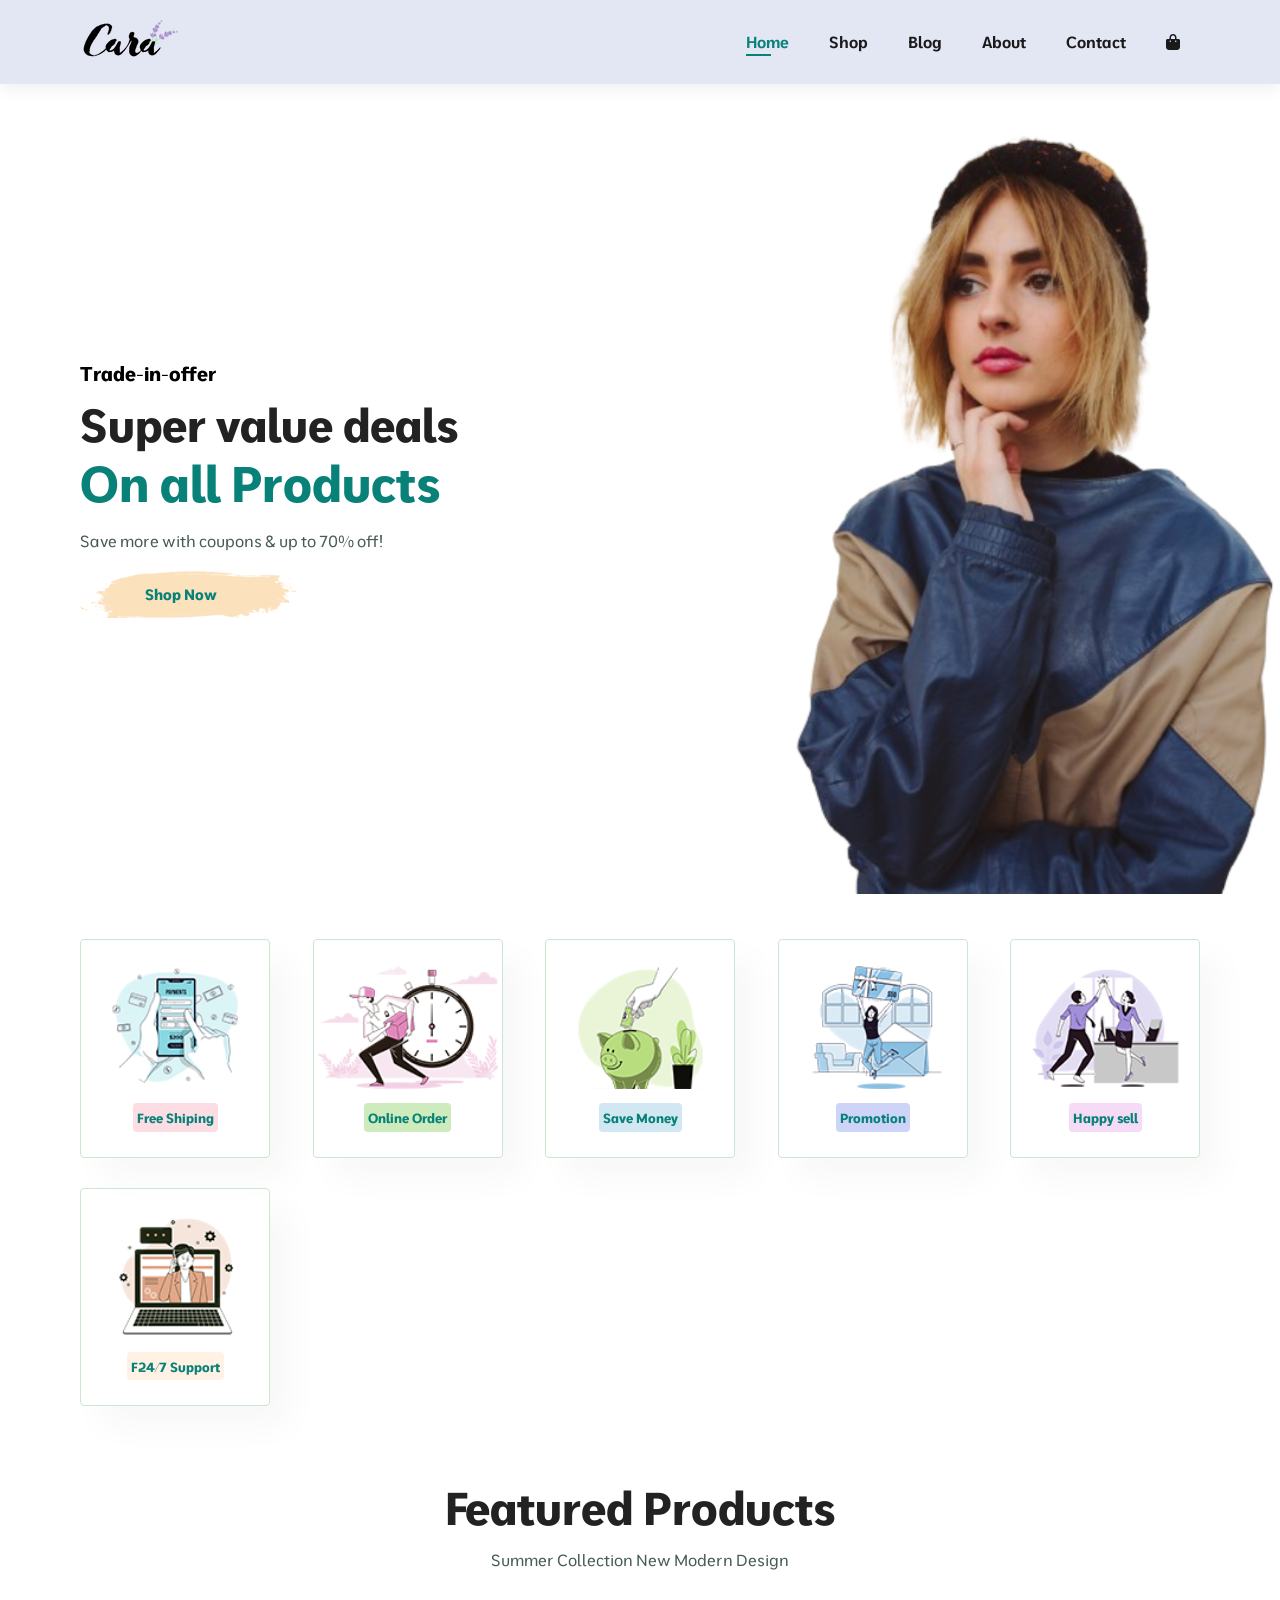
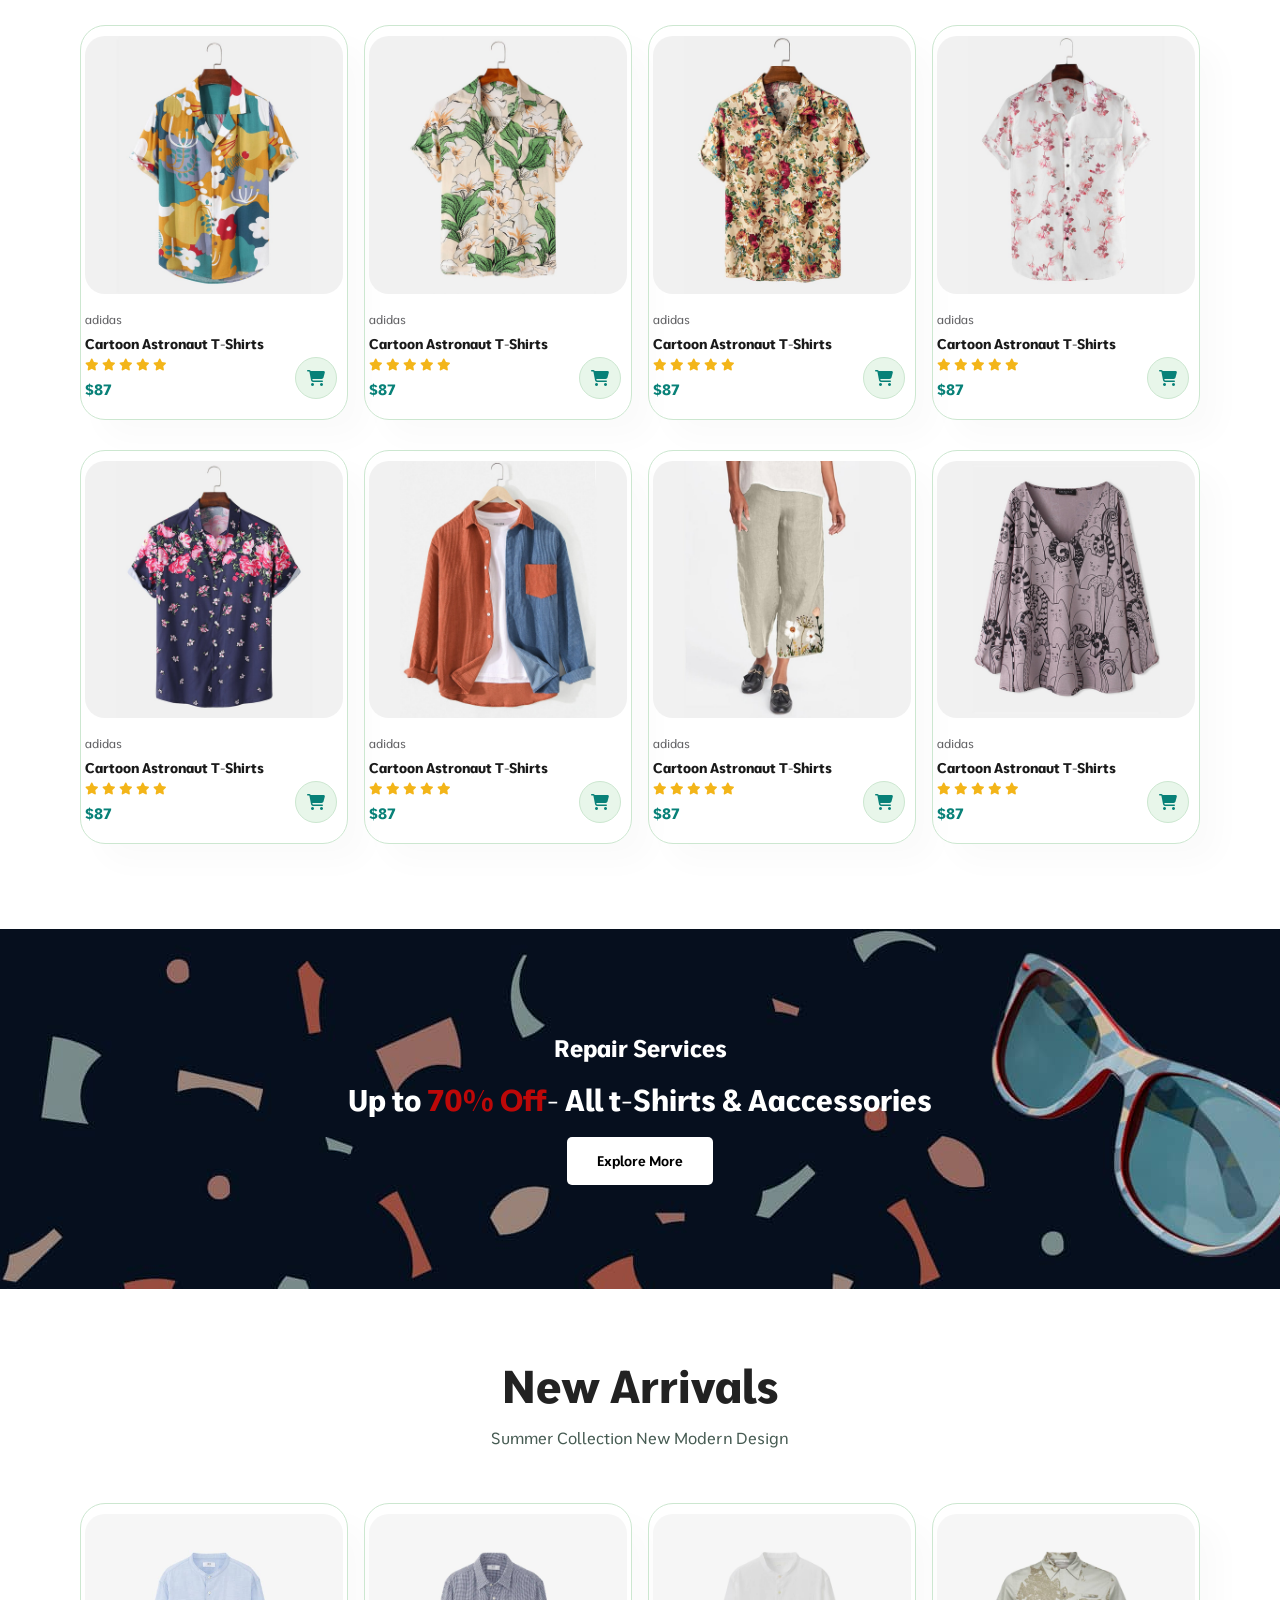
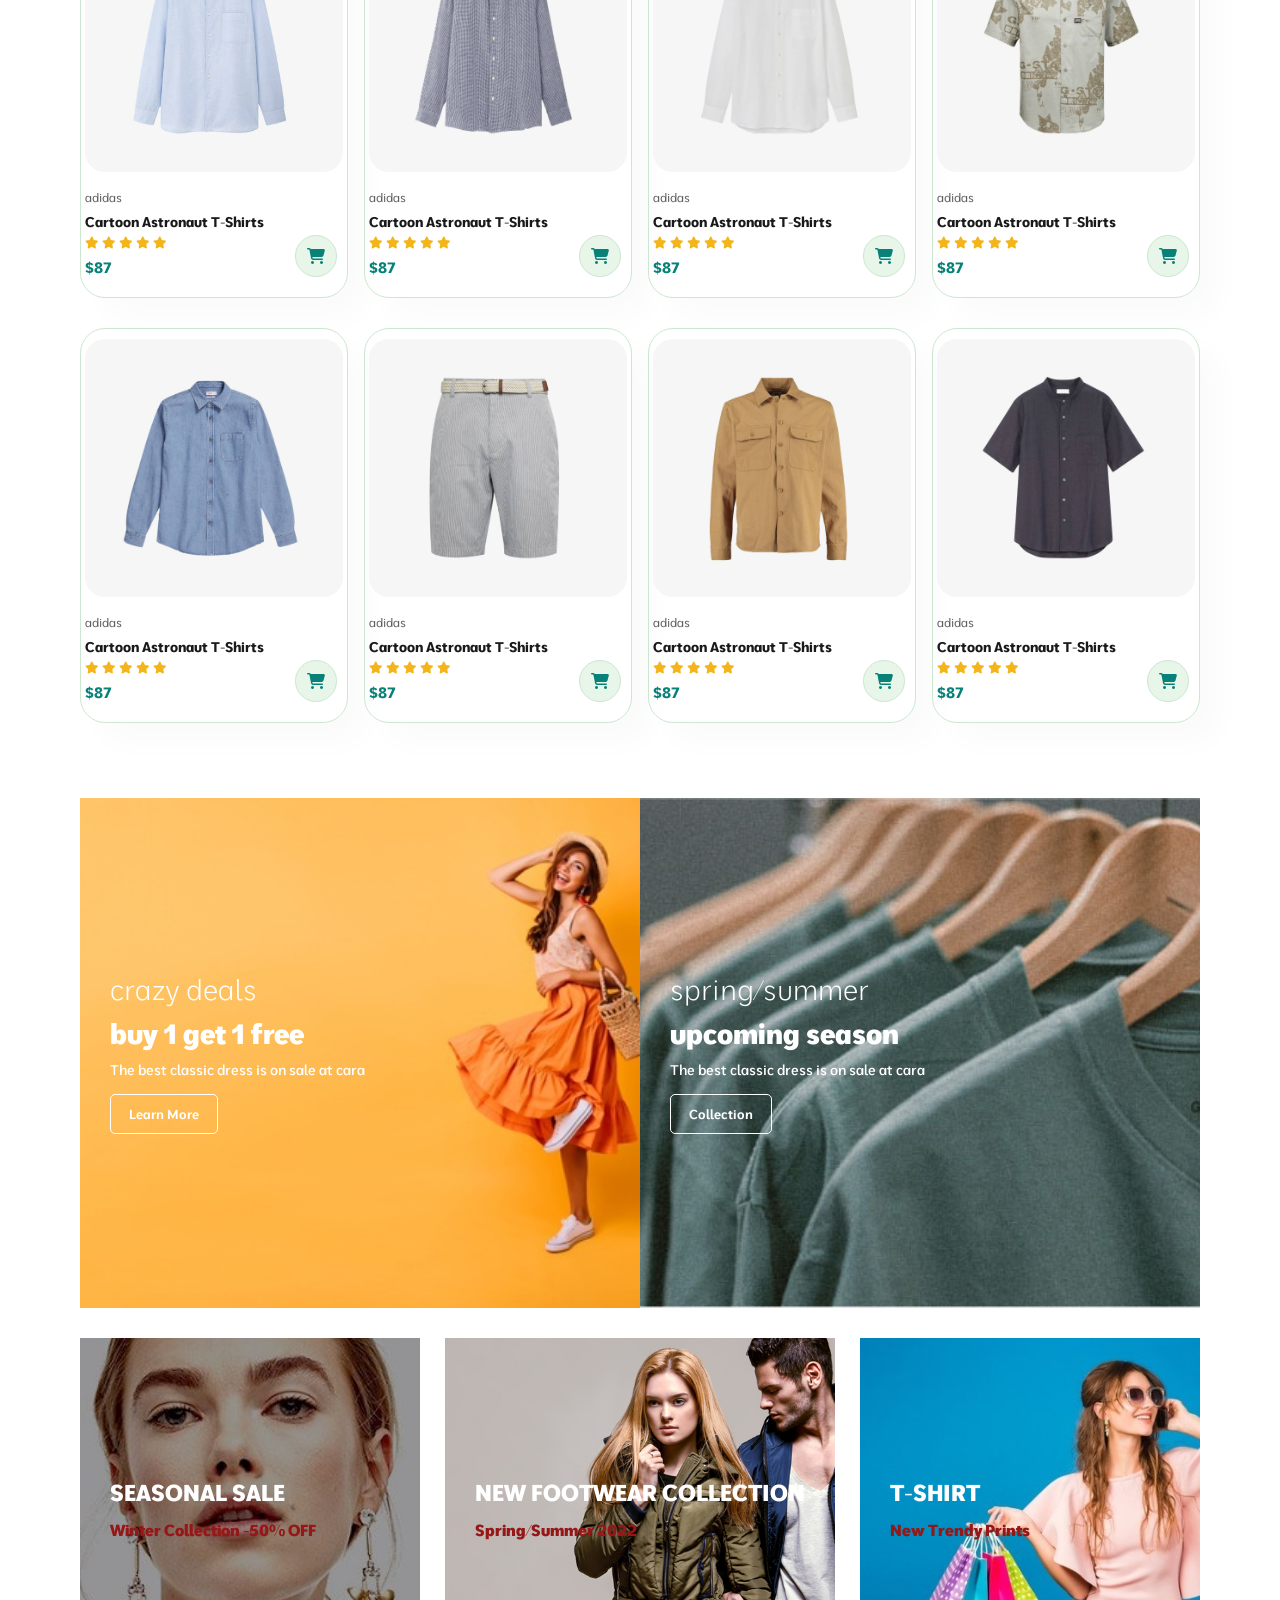
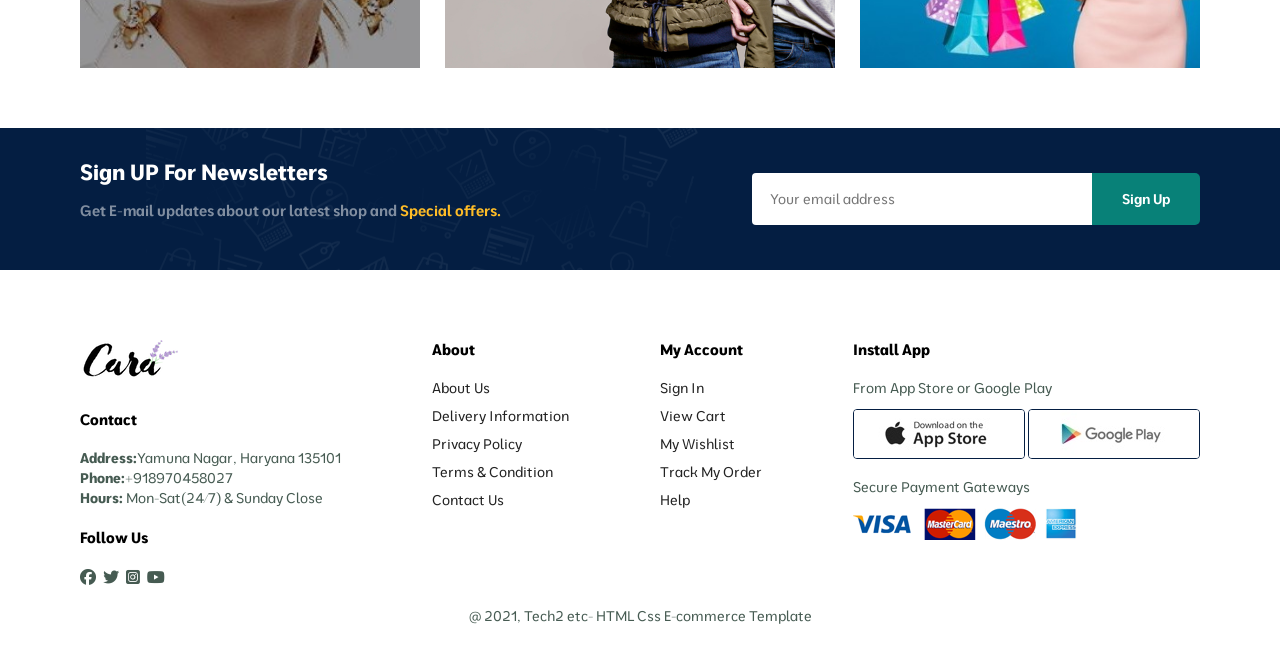
==== index.html @ bf9c7458 "E-commerce" ====
<!DOCTYPE html>
<html lang="en">
<head>
    <meta charset="UTF-8">
    <meta name="viewport" content="width=device-width, initial-scale=1.0">
    <title>E-commerce</title>

    <link rel="stylesheet" href="https://cdnjs.cloudflare.com/ajax/libs/font-awesome/6.6.0/css/all.min.css" integrity="sha512-Kc323vGBEqzTmouAECnVceyQqyqdsSiqLQISBL29aUW4U/M7pSPA/gEUZQqv1cwx4OnYxTxve5UMg5GT6L4JJg==" crossorigin="anonymous" referrerpolicy="no-referrer" />

    <link rel="stylesheet" href="style.css">  
    <link rel="icon" href="img/blog/b4.jpg" sizes="16x16" type="image/x-icon">
    <link rel="apple-touch-icon" href="img/blog/b4.jpg">  
 
</head>
<body>
    <!-------Header Section----->
    <section  id="header">
     <a href="#"><img src="./img/logo.png" class="logo" alt="my logo img"></a>

     <div >
     <ul type="none" id="navbar">
        <li><a class="active" href="index.html">Home</a></li>
        <li><a href="shop.html">Shop</a></li>
        <li><a href="blog.html">Blog</a></li>
        <li><a href="about.html">About</a></li>
        <li><a href="contact.html">Contact</a></li>
        <li><a id="bag" href="card.html"><i class="fa-solid fa-bag-shopping"></a></i></li>
        <a href="#" id="close"><i class="fa-solid fa-xmark"></i></a>
     </ul>  
     </div>
     <div id="mobile">
      <i id="bar" class="fa-solid fa-bars"></i>
        <i class="fa-solid fa-bag-shopping"></i>
     </div>
    </section>
 <!------Close header section---------->

 <!------Hero section   ------->
 <section id="hero">
    <h4>Trade-in-offer</h4>
    <h2>Super value deals</h2>
    <h1>On all Products</h1>
    <p>Save more with coupons & up to  70% off!</p>
    <button>Shop Now</button>
 </section>


 <!------------features-------->
 <section id="feature" class="section-p1">
 <div class="fe-box">
    <img src="img/features/f1.png">
    <h5>Free Shiping
 </div>
 <div class="fe-box">
    <img src="img/features/f2.png">
    <h5>Online Order</h5>
 </div>
 <div class="fe-box">
    <img src="img/features/f3.png">
    <h5>Save Money</h5>
 </div>
 <div class="fe-box">
    <img src="img/features/f4.png">
    <h5>Promotion</h5>
 </div>
 <div class="fe-box">
    <img src="img/features/f5.png">
    <h5>Happy sell</h5>
 </div>
 <div class="fe-box">
    <img src="img/features/f6.png">
    <h5>F24/7 Support</h5>
 </div>
</section>
<!-----Feature close------------->


<!------Products ------------------>
<section id="product1" class="section-p1">
   <h2>Featured Products</h2>
   <p>Summer Collection New Modern Design</p>
   <div class="pro-container">
      <div class="pro">
         <img src="img/products/f1.jpg" alt="">
         <div class="des">
            <span>adidas</span>
            <h5>Cartoon Astronaut T-Shirts</h5>
            <div class="star">
               <i class="fas fa-star"></i>
               <i class="fas fa-star"></i>
               <i class="fas fa-star"></i>
               <i class="fas fa-star"></i>
               <i class="fas fa-star"></i>
            </div>
            <h4>$87</h4>
         </div>
         <a href="#" class="cart"><i class="fa-solid fa-cart-shopping "></i></a>
      </div>
      <div class="pro">
         <img src="img/products/f2.jpg" alt="">
         <div class="des">
            <span>adidas</span>
            <h5>Cartoon Astronaut T-Shirts</h5>
            <div class="star">
               <i class="fas fa-star"></i>
               <i class="fas fa-star"></i>
               <i class="fas fa-star"></i>
               <i class="fas fa-star"></i>
               <i class="fas fa-star"></i>
            </div>
            <h4>$87</h4>
         </div>
         <a href="#" class="cart"><i class="fa-solid fa-cart-shopping "></i></a>
      </div>
      <div class="pro">
         <img src="img/products/f3.jpg" alt="">
         <div class="des">
            <span>adidas</span>
            <h5>Cartoon Astronaut T-Shirts</h5>
            <div class="star">
               <i class="fas fa-star"></i>
               <i class="fas fa-star"></i>
               <i class="fas fa-star"></i>
               <i class="fas fa-star"></i>
               <i class="fas fa-star"></i>
            </div>
            <h4>$87</h4>
         </div>
         <a href="#" class="cart"><i class="fa-solid fa-cart-shopping "></i></a>
      </div>
      <div class="pro">
         <img src="img/products/f4.jpg" alt="">
         <div class="des">
            <span>adidas</span>
            <h5>Cartoon Astronaut T-Shirts</h5>
            <div class="star">
               <i class="fas fa-star"></i>
               <i class="fas fa-star"></i>
               <i class="fas fa-star"></i>
               <i class="fas fa-star"></i>
               <i class="fas fa-star"></i>
            </div>
            <h4>$87</h4>
         </div>
         <a href="#" class="cart"><i class="fa-solid fa-cart-shopping "></i></a>
      </div>
      <div class="pro">
         <img src="img/products/f5.jpg" alt="">
         <div class="des">
            <span>adidas</span>
            <h5>Cartoon Astronaut T-Shirts</h5>
            <div class="star">
               <i class="fas fa-star"></i>
               <i class="fas fa-star"></i>
               <i class="fas fa-star"></i>
               <i class="fas fa-star"></i>
               <i class="fas fa-star"></i>
            </div>
            <h4>$87</h4>
         </div>
         <a href="#" class="cart"><i class="fa-solid fa-cart-shopping "></i></a>
      </div>
      <div class="pro">
         <img src="img/products/f6.jpg" alt="">
         <div class="des">
            <span>adidas</span>
            <h5>Cartoon Astronaut T-Shirts</h5>
            <div class="star">
               <i class="fas fa-star"></i>
               <i class="fas fa-star"></i>
               <i class="fas fa-star"></i>
               <i class="fas fa-star"></i>
               <i class="fas fa-star"></i>
            </div>
            <h4>$87</h4>
         </div>
         <a href="#" class="cart"><i class="fa-solid fa-cart-shopping "></i></a>
      </div>
      <div class="pro">
         <img src="img/products/f7.jpg" alt="">
         <div class="des">
            <span>adidas</span>
            <h5>Cartoon Astronaut T-Shirts</h5>
            <div class="star">
               <i class="fas fa-star"></i>
               <i class="fas fa-star"></i>
               <i class="fas fa-star"></i>
               <i class="fas fa-star"></i>
               <i class="fas fa-star"></i>
            </div>
            <h4>$87</h4>
         </div>
         <a href="#" class="cart"><i class="fa-solid fa-cart-shopping "></i></a>
      </div>
      <div class="pro">
         <img src="img/products/f8.jpg" alt="">
         <div class="des">
            <span>adidas</span>
            <h5>Cartoon Astronaut T-Shirts</h5>
            <div class="star">
               <i class="fas fa-star"></i>
               <i class="fas fa-star"></i>
               <i class="fas fa-star"></i>
               <i class="fas fa-star"></i>
               <i class="fas fa-star"></i>
            </div>
            <h4>$87</h4>
         </div>
         <a href="#" class="cart"><i class="fa-solid fa-cart-shopping "></i></a>
      </div>
   </div>
</section>
<!--------------Close Poducts-------------->

<!-----------------------Banner---------------->

<section id="banner" class="section-m1">
   <div class="banner1">
      <h4>Repair Services</h3>
         <h2>Up to <span>70% Off</span>- All t-Shirts & Aaccessories</h2>
         <button class="normal">Explore More</button>
   </div>
</section>
<!--------Banner close------------>

<!--------Next products--------->
    <section id="product1" class="section-p1">
   <h2>New Arrivals</h2>
   <p>Summer Collection New Modern Design</p>
   <div class="pro-container">
      <div class="pro">
         <img src="img/products/n1.jpg" alt="">
         <div class="des">
            <span>adidas</span>
            <h5>Cartoon Astronaut T-Shirts</h5>
            <div class="star">
               <i class="fas fa-star"></i>
               <i class="fas fa-star"></i>
               <i class="fas fa-star"></i>
               <i class="fas fa-star"></i>
               <i class="fas fa-star"></i>
            </div>
            <h4>$87</h4>
         </div>
         <a href="#" class="cart"><i class="fa-solid fa-cart-shopping "></i></a>
      </div>
      <div class="pro">
         <img src="img/products/n2.jpg" alt="">
         <div class="des">
            <span>adidas</span>
            <h5>Cartoon Astronaut T-Shirts</h5>
            <div class="star">
               <i class="fas fa-star"></i>
               <i class="fas fa-star"></i>
               <i class="fas fa-star"></i>
               <i class="fas fa-star"></i>
               <i class="fas fa-star"></i>
            </div>
            <h4>$87</h4>
         </div>
         <a href="#" class="cart"><i class="fa-solid fa-cart-shopping "></i></a>
      </div>
      <div class="pro">
         <img src="img/products/n3.jpg" alt="">
         <div class="des">
            <span>adidas</span>
            <h5>Cartoon Astronaut T-Shirts</h5>
            <div class="star">
               <i class="fas fa-star"></i>
               <i class="fas fa-star"></i>
               <i class="fas fa-star"></i>
               <i class="fas fa-star"></i>
               <i class="fas fa-star"></i>
            </div>
            <h4>$87</h4>
         </div>
         <a href="#" class="cart"><i class="fa-solid fa-cart-shopping "></i></a>
      </div>
      <div class="pro">
         <img src="img/products/n4.jpg" alt="">
         <div class="des">
            <span>adidas</span>
            <h5>Cartoon Astronaut T-Shirts</h5>
            <div class="star">
               <i class="fas fa-star"></i>
               <i class="fas fa-star"></i>
               <i class="fas fa-star"></i>
               <i class="fas fa-star"></i>
               <i class="fas fa-star"></i>
            </div>
            <h4>$87</h4>
         </div>
         <a href="#" class="cart"><i class="fa-solid fa-cart-shopping "></i></a>
      </div>
      <div class="pro">
         <img src="img/products/n5.jpg" alt="">
         <div class="des">
            <span>adidas</span>
            <h5>Cartoon Astronaut T-Shirts</h5>
            <div class="star">
               <i class="fas fa-star"></i>
               <i class="fas fa-star"></i>
               <i class="fas fa-star"></i>
               <i class="fas fa-star"></i>
               <i class="fas fa-star"></i>
            </div>
            <h4>$87</h4>
         </div>
         <a href="#" class="cart"><i class="fa-solid fa-cart-shopping "></i></a>
      </div>
      <div class="pro">
         <img src="img/products/n6.jpg" alt="">
         <div class="des">
            <span>adidas</span>
            <h5>Cartoon Astronaut T-Shirts</h5>
            <div class="star">
               <i class="fas fa-star"></i>
               <i class="fas fa-star"></i>
               <i class="fas fa-star"></i>
               <i class="fas fa-star"></i>
               <i class="fas fa-star"></i>
            </div>
            <h4>$87</h4>
         </div>
         <a href="#" class="cart"><i class="fa-solid fa-cart-shopping "></i></a>
      </div>
      <div class="pro">
         <img src="img/products/n7.jpg" alt="">
         <div class="des">
            <span>adidas</span>
            <h5>Cartoon Astronaut T-Shirts</h5>
            <div class="star">
               <i class="fas fa-star"></i>
               <i class="fas fa-star"></i>
               <i class="fas fa-star"></i>
               <i class="fas fa-star"></i>
               <i class="fas fa-star"></i>
            </div>
            <h4>$87</h4>
         </div>
         <a href="#" class="cart"><i class="fa-solid fa-cart-shopping "></i></a>
      </div>
      <div class="pro">
         <img src="img/products/n8.jpg" alt="">
         <div class="des">
            <span>adidas</span>
            <h5>Cartoon Astronaut T-Shirts</h5>
            <div class="star">
               <i class="fas fa-star"></i>
               <i class="fas fa-star"></i>
               <i class="fas fa-star"></i>
               <i class="fas fa-star"></i>
               <i class="fas fa-star"></i>
            </div>
            <h4>$87</h4>
         </div>
         <a href="#" class="cart"><i class="fa-solid fa-cart-shopping "></i></a>
      </div>
   </div>
</section>


<!-----------------Last banners-->

<section id="sm-banner" class="section-p1">
   <div class="banner-box">
      <h4>crazy deals</h4>
      <h2>buy 1 get 1 free</h2>
      <span>The best classic dress is on sale at cara</span>
      <button class="white">Learn More</button>
   </div>
   <div class="banner-box  banner-box2">
      <h4>spring/summer</h4>
      <h2>upcoming season</h2>
      <span>The best classic dress is on sale at cara</span>
      <button class="white">Collection</button>
   </div>
</section>

<section id="banner3">
   <div class="banner-box">
      <h2>SEASONAL SALE</h2>
      <h3>Winter Collection -50% OFF</h3>
   </div>
   <div class="banner-box banner2">
      <h2>NEW FOOTWEAR COLLECTION</h2>
      <h3>Spring/Summer 2022</h3>
   </div>
   <div class="banner-box  banner3">
      <h2>T-SHIRT</h2>
      <h3>New Trendy Prints</h3>
   </div>
</section>


<!----------FOOTER  nav bar------------>
<section  id="newsletter" class=" section-p1 section-m1" >
<div class="newstext">
   <h4>Sign UP For Newsletters</h4>
   <P>Get E-mail updates about our latest shop and <span>Special offers.</span></P>
</div>
   <div class="form">
      <input type="text" placeholder="Your email address">
      <button class="normal">Sign Up</button>
   </div>

</section>

<!-------------------Footer Section -------------->
<section id="foot" class=" section-p1">
   <div class="col">
      <img  class="logo" src="img/logo.png" alt="logo">
      <h4>Contact</h4>
      <p><strong>Address:</strong>Yamuna Nagar, Haryana 135101</p>
      <p><strong>Phone:</strong>+918970458027 </p>
      <p><strong>Hours:</strong> Mon-Sat(24/7)  &  Sunday Close</p>
 <div class="follow">
      <h4>Follow Us</h4>
   <i class="fa-brands fa-facebook"></i>
   <i class="fa-brands fa-twitter"></i>
   <i class="fa-brands fa-square-instagram"></i>
   <i class="fa-brands fa-youtube"></i>
</div>
   </div>

   <div class="col">
      <h4>About</h4>
      <a href="#">About Us</a>
      <a href="#">Delivery Information</a>
      <a href="#">Privacy Policy</a>
      <a href="#">Terms & Condition</a>
      <a href="#">Contact Us</a>
   </div>

   <div class="col">
      <h4>My Account</h4>
      <a href="#">Sign In</a>
      <a href="#">View Cart</a>
      <a href="#">My Wishlist</a>
      <a href="#">Track My Order</a>
      <a href="#">Help</a>
   </div>

   <div class="col  install">
      <h4>Install App</h4>
      <p>From App Store or Google Play</p>
      <div class="row">    
      <img src="img/pay/app.jpg" alt="app store">
      <img src="img/pay/play.jpg" alt="google play">
   </div>  
      <p>Secure Payment Gateways</p>
      <img src="img/pay/pay.png" alt="">
   </div>


   <div class="copyright">
      <p>@ 2021, Tech2 etc- HTML  Css E-commerce Template</p>
   </div>
</section>


    <script src="script.js"></script>
    
</body>

</html>
---- style.css ----
@import url('https://fonts.googleapis.com/css2?family=Moderustic:wght@300..800&family=New+Amsterdam&family=Passion+One:wght@400;700;900&family=Rubik:ital,wght@0,300..900;1,300..900&display=swap');



*{
    margin:0;
    padding:0;
   font-family:Moderustic;
}


#header{
   display:flex;
   align-items:center;
   justify-content:space-between;
   padding:20px 80px;
   background:#E3E6F3;
   box-shadow:0 5px 15px  rgba(0,0,0,0.06);
   z-index:999;
   position:sticky;
   top:0;
   left:0;
}

#navbar{
    display:flex;
    justify-content:center;
    align-items:center;
}
#navbar li{
    list-style:none;
    padding:0 20px;
    position:relative;
}
#navbar li a{
      text-decoration:none;
      font-size:16px;
      font-weight:600;
      color:#1a1a1a;

}
#navbar li a:hover,
#navbar li a.active
{
  color:#088178;

}

#navbar li a.active::after,
#navbar li a:hover::after{
      content: "";
      width:30%;
      height:2px;
      background:#088178;
      position:absolute;
      bottom:-4px;
      left:20px;
}

#mobile{
    display:none;
    align-items:center;
}

#close{
    display:none;
}
h4{
    font-size:20px;
    
}
h2{
    font-size:46px;
    line-height:54px;
    color:#222;
}
h1{
    font-size:50px;
    line-height:64px;
    color:#222;

}
h6{
    font-weight:700;
    font-size:12px;
}
p{
    font-size:16px;
    color:#465b52;
    margin:15px 0 20px 0;
}

.section-p1{
    padding:30px 80px;

}
.section-m1{
    margin:40px 0;
}

button.normal{
    font-size:14px; 
    font-weight:600;
    padding:15px 30px;
    color:#000;
    background-color:#fff;
    border-radius:5px;
    cursor:pointer;
    border:none;
    outline:none;
    transition:0.2s;
}

button.white{
    font-size:13px;
    font-weight:600;
    padding:11px 18px;
    color:#fff;
    background-color:transparent;
    border-radius:5px;
    cursor:pointer;
    border:1px solid #fff;
    outline:none;
    transition:0.2s;
}

body{
    width:100%;
}
#hero {
    background-image: url("img/hero2.png");
    height:90vh;
    /*background:#E3E6F3;*/
    width:100%;
    background-size:cover;
    background-position:top 25% right 0;
    padding:0 80px;
   display:flex;
   align-items:flex-start;
   justify-content:center;
   flex-direction:column;

}
#hero h4{
    padding-bottom:12px;
}
#hero h1{
    color:#088178;
}
#hero button{
    background-image: url("img/button.png");
    background-color:transparent;
    border:0;
    color:#088178;
    padding:14px 80px 14px 65px;
    background-repeat:no-repeat;
    cursor:pointer;
    font-weight:700;
    font-size:15px;
}


#feature{
    display:flex;
    justify-content:space-between;
    align-items:center;
    flex-wrap:wrap;
}
#feature .fe-box{
    width:180px;
    text-align:center;
    padding:25px 4px;
    box-shadow:20px 20px 34px rgba(0,0,0,0.03);
    border:1px solid #cce7d0;
    border-radius:4px;
    margin:15px 0;

}

#feature .fe-box:hover{
    box-shadow:10px 10px 54px rgba(70, 62, 221, 0.1);
}

#feature .fe-box img{
    width:100%;
    margin-bottom:10px;
}
#feature  .fe-box h5{
    display:inline-block;
    padding:9px 4px 6px 4px;
    line-height:1;
    border-radius:4px;
    color:#088178;
    background-color:#fddde4;
}

#feature .fe-box:nth-child(2) h5{
    background-color:#cdebbc;
}
#feature .fe-box:nth-child(3) h5{
    background-color:#d1e8f2;
}
#feature .fe-box:nth-child(4) h5{
    background-color:#cdd4f8;
}
#feature .fe-box:nth-child(5) h5{
    background-color:#f6dbf6;
}
#feature .fe-box:nth-child(6) h5{
    background-color:#fff2e5;
}

#product1{
    text-align:center;
   
}
#product1 .pro-container{
    display:flex;
    align-items:center;
    justify-content:space-between;
    flex-wrap:wrap;
    padding-top:20px;
}
#product1 .pro-container .pro{
    padding-right:4px;
    padding-left:4px;
}
#product1 .pro{
    width:23%;
    min-width:250px;
    padding:10px 12px;
    border:1px solid #cce7d0;
    border-radius:25px;
    cursor:pointer;
    box-shadow:20px 20px 30px rgba(0,0,0,0.02);
    margin:15px 0;
    transition:0.2s ease;
    position:relative;
    

}

#product1 .pro:hover{
    box-shadow:20px 20px 30px rgba(0,0,0,0.06);
}
#product1 .pro img{
    width:100%;
    border-radius:20px;

}
#product1 .pro .des{
    text-align:start;
    padding:10px 0;
}
#product1 .pro .des span{
    color:#606063;
    font-size:12px;

}
 
#product1 .pro .des h5{
    padding-top:7px;
    color:#1a1a1a;
    font-size:14px;
}
#product1 .pro .des i{
      font-size:12px;
      color:rgba(243,181, 25);
}
#product1 .pro .des h4{
    padding-top:7px;
    font-size:15px;
    font-weight:700;
    color:#088178;
}

#product1 .pro .cart{
    width:40px;
    height:40px;
    line-height: 40px;
    border-radius:50px;
    background-color:#e8f6ea;
    font-weight:500;
    color:#088178;
    border:1px solid #cce7d0;
    position:absolute;
    bottom:20px;
    right:10px;
}

#banner {
    background-image:url(img/banner/b2.jpg);
    background-size:cover;
    background-position:center;
    height:40vh;
    width:100%;
    display:flex;
    align-items:center;
    justify-content:center;
    flex-direction:column;
    text-align:center;

}
#banner h4{
    color:#fff;
    font-size:24px;
}
#banner h2{
    color:#fff;
    font-size:30px;
    padding:10px 0;
}

#banner  h2 span{
    color:rgb(189, 8, 8);
}
#banner button:hover{
    background:#088178;
    color:#fff;
}

#sm-banner{
    display:flex;
    justify-content:space-between;
      flex-wrap:wrap;
    
     
}

 #sm-banner .banner-box{
    background-image:url(img/banner/b17.jpg);
    background-size:cover;
    background-position:center;
    height:50vh;
    min-width:500px;
    display:flex;
    align-items:flex-start;
    justify-content:center;
    flex-direction:column;
    padding:30px;
}
#sm-banner .banner-box2{
    background-image:url("img/banner/b10.jpg");
}



#sm-banner h4{
    color:#fff;
    font-size:28px;
    font-weight:300;
}
#sm-banner h2{
    color:#fff;
    font-size:28px;
    font-weight:800;
}
#sm-banner span{
    color:#fff;
    font-size:14px;
    font-weight:500;
    padding-bottom:15px;
}

#sm-banner .banner-box:hover button{
    background:#088178;
    color:1px solid #088178;
}

#banner3{
    display:flex;
    justify-content:space-between;
      flex-wrap:wrap; 
      padding: 0 80px;  
}

#banner3  .banner-box{
    background-image:url(img/banner/b7.jpg);
    background-size:cover;
    background-position:center;
    height:30vh;
    min-width:25%;
    display:flex;
    align-items:flex-start;
    justify-content:center;
    flex-direction:column;
    padding: 30px;
    margin-bottom:20px;


}
.banner-box h2{
    color:#fff;
    font-size:23px;
    font-weight:800;
}

.banner-box h3{
    color:#961717;
    font-size:16px;
    font-weight:800;
}
#banner3  .banner2{
    background-image:url(img/banner/b4.jpg);
}
#banner3 .banner3{
    background-image:url(img/banner/b18.jpg);
}


#newsletter{
    display:flex;
    align-items:center;
    justify-content:space-between;
    flex-wrap:wrap;
    background-image:url(img/banner/b14.png);
    background-repeat:no-repeat;
    background-position:20% 30%;
    background-color:#041e42;
}

#newsletter h4{
    font-size:22px;
    font-weight:700;
    color:#fff;
}

#newsletter p{
    font-size:15px;
    font-weight:600;
    color:#818ea0;
}

#newsletter p span{
    color:#ffbd27;
}
 #newsletter .form{
    display:flex;
    width:40%;
 }

#newsletter input{
    height:3.125rem;
    padding:0 1.23em;
    font-size:14px;
    width:100%;
    border:1px solid transparent;
    border-radius:4px;
    outline:none;
    border-top-right-radius: 0;
    border-bottom-right-radius: 0;
}

#newsletter button{
    background-color:#088178;
    color:#fff;
    white-space:nowrap;
    border-top-left-radius: 0;
    border-bottom-left-radius: 0;
}


/* FOOTER    */

#foot{
    display:flex;
    align-items:flex-start;
    justify-content:space-between;
    flex-wrap:wrap;
    
}
#foot .col{
    display:flex;
    align-items:flex-start;
    flex-direction:column;
    margin-bottom:20px;


}

#foot .logo{
    margin-bottom:30px;
}
#foot h4{
    font-size:15px;
    padding-bottom:20px;
}
#foot p{
    font-size:14px;
    margin:0 0 2px 0;
}

#foot a{
    font-size:14px;
    text-decoration:none;
    color:#222;
    margin-bottom:10px;
}
#foot .follow{
    margin-top:19px;
}
#foot .follow i{
    color:#465b52;
    padding-right:4px;
    cursor:pointer;
}
#foot .install .row img{
    border:1px solid #041e42;
    border-radius:4px;

}
#foot .install img{
    margin:10px 0 15px 0;
}
#foot .follow i:hover,
#foot a:hover{
   color:#088178;
}
#foot .copyright{
    width:100%;
    text-align:center;
}



/*    Media query   */

@media(max-width:800px){
    .section-p1{
        padding:40px 40px;
    }
    #navbar{
        display:flex;
        flex-direction:column;
        align-items:flex-start;
        justify-content:flex-start;
        position:fixed;
        top:0;
        right:-300px;
        height:100vh;
        width:300px;
        background-color:#E3E6F3;
        box-shadow:0 40px 60px rgba(0,0,0,0.1);
        padding:80px 0 0 10px;
        transition:0.3s;

    }
    #navbar.active{
        right:0px;
    }

    #navbar li{
        margin-bottom:25px;


    }
    #mobile{
        display:flex;
        align-items:center;
    
    }
    #mobile i{
        color:#1a1a1a;
        font-size:24px;
        padding-left:20px;
    }
    #close{
        display:inline-block;
        position:absolute;
        top:35px;
        left:35px;
        color:#222;
        font-size:25px;
    }
    #bag{
        display:none;
    }
   #hero {
        
        height: 70vh;
        background-position: top 30% right 30%;
        padding: 0 80px;
   }
   
   #feature{
    justify-content:center;
   }

   #feature .fe-box{
    margin:15px 15px;
   }

   #product1 .pro-container{
    justify-content:center;
   }
   #product1 .pro{
    margin:15px;
   }
   #bannner{
    height:20vh;
   }
   #sm-banner .banner-box{
    min-width:100%;
    height:30vh;

   }
   #banner3{
    padding:0 40px;
   }
   #banner3 .banner-box{
    width: 10%;
    padding: 0 20px;
   }

#newsletter .form{
    
    width:65%;
 }
}

@media (max-width:477px){
    .section-m1 {
        margin: 40px 0;
    }
    #header{
     padding:10px 30px; 
     } 
     
     h1{
        font-size:35px;
     }
     h2{
        font-size:30px;
     }
     #hero {
      padding: 0 30px;
      background-position:55%;
   }
  
   #feature .fe-box{
    width:100px;
    margin:0 10px 15px 0;
   }
   #feature{
    justify-content:space-around;
   }
   #product1{
    margin-top:-70px;
   }
    #product1 p {
    margin: 1px 0 20px 0;
}
#banner {
   
    background-position: 75%;
    height: 30vh;
    width: 100%;
    margin-top:10px;
}
#sm-banner {
 margin-right:50px;
 margin-top:-30px;
}
#sm-banner .banner-box2{
    margin-top:20px;
}
#banner3 .banner-box{
   width:100%;
}
#newsletter input {
   
    font-size: 14px;
    width: 8rem;
  
}
#foot .copyright {
    text-align:start;
}
}



/*  shop page styling */

#page-hero{
    background-image:url("img/banner/b1.jpg");
    background-position:center;
    background-repeat:no-repeat;
    background-size:cover;
    width:100%;
    height:40vh;
    display:flex;
    flex-direction:column;
  
    padding:15px;
    justify-content:center;
    align-items:center;
 
}
#page-hero h2,
#page-hero p{
    color:#fff;
 
}
 #pagination{
    text-align:center;
 }
 #pagination a{
    text-decoration:none;
    background-color:#088178;
    padding:15px 20px;
    border-radius:4px;
    color:#fff;
    font-weight:600;
 }
 #pagination a i{
    font-size:16px;
    font-weight:600;
 }


 


 /* single product*/
 #prodetails{
    display:flex;
    padding-top:24px;
 }
 #prodetails .single-pro-image{
    width:40%;
    margin-right:50px;
 }

 .small-img-group{
    display:flex;
    justify-content:space-between;
 }
 .small-img-col
 {
    flex-basis:24%;
    cursor:pointer;
 }

 #prodetails .single-pro-details{
    width:50%;
    padding-top:50px;
 }
 #prodetails .single-pro-details h4{
    padding:40px 0 20px 0;
 }
 #prodetails .single-pro-details h2{
    font-size:24px;
 }
 #prodetails .single-pro-details select{
    display:block;
    padding:5px 10px;
    margin-bottom:10px;
 } 
 #prodetails .single-pro-details input{
    width:30px;
    height:35px;
    padding-left:10px;
    font-size:19px;
    margin-right:10px;
 }
 #prodetails .single-pro-details input:focus{
    outline:none;
 }
 #prodetails .single-pro-details button{
    background:#088178;
    color:#fff;
padding:5px;
    font-size:19px;
    margin-right:10px;
 }
 #prodetails .single-pro-details span{
    line-height:25px;
 }


 @media (max-width:477px){

    #prodetails{
        display:block;
    } 
     #prodetails .single-pro-image {
        width: 100%;
       
    }
    #prodetails .single-pro-details {
        width: 100%;
       
    }
  
 }
 /*   single product close*/

  /*blog page*/

  #page-hero.blog-hero{
    background-image:url("img/banner/b19.jpg");
  }

 #blog{
    padding:150px 150px 0 150px; 
 }
 .blog-box{
    display:flex;
    align-items:center;
   width:100%;
   position:relative;
   padding-bottom:70px;

 }
 .blog-img {
    width:50%;
    margin-right:40px;
 }
 #blog img{
    width:100%;
    height:300px;
    object-fit:cover;
 }
 #blog .blog-details{
    width:50%;
 }
 #blog .blog-details a{
    text-decoration:none;
    font-size:16px;
    color:#000;
    font-weight:700;
    position:relative;
    transition:0.3s;

 }
 #blog .blog-details a::after{
    content:"";
    width:60px;
    height:3px;
    background-color:#a49c9c;
    position:absolute;
    top:7px;
    right:-65px;
 }
 #blog .blog-details a:hover{
    color:#088178;
 }
 #blog .blog-details a:hover::after{
    background-color:#088178;
 }
 #blog .blog-box h1{
    position:absolute;
    top:-40px;
    left:0;
    font-size:70px;
    font-weight:700;
    color:#c9cbce;
    z-index:-9;
 }

 .blog-pagi{
    margin-top:30px;
 }
/* media query*/

@media (max-width:477px){
    #blog{
        padding:100px 30px 0 30px;
    }
  
    .blog-box{
        display:flex;
        flex-direction:column;
      align-items:flex-start;
    
     }  
    #blog .blog-img{
        width:100%;
        margin-right:0px;
        margin-bottom:30px;
     }
     #blog .blog-details{
        width:100%;
     } 
}


/* about me */
  
#page-hero.about-hero{
    background-image:url("img/about/banner.png");
  }
  #about-head{
    display:flex;
    align-items:center;
  }
  #about-head img{
    width:50%;
    height:auto;
  }
  .about-text{
    padding-left:30px;
  }
  #about-app{
    text-align:center;
  }
  #about-app .video{
    
    width:70%;
    height:100%;
    margin:30px auto 30px auto;
  }
  #about-app .video video{
    width:100%;
    height:100%;
    border-radius:20px;
  }
  
  /* media query*/

  @media (max-width:477px){
    #about-head {
         display: flex;
         flex-direction:column;
         align-items: center;
    }
    #about-head img {
        width: 100%;
    }
    .about-text {
     padding-left: 0px; 
    }
    #about-app .video {
        width: 100%;
        margin: 30px auto 30px auto;
    }
  }


  /* contact -hero*/

  #page-hero.contact-hero{
    background-image:url("img/about/banner.png");
  }
  #contact-details{
    display:flex;
    align-items:center;
    justify-content:space-between;
  }
  #contact-details .details{
    width:40%;

  }
  #contact-deatils .details h2{
    font-size:24px;
    line-height:35px;
    padding:20px 0;

  }
  #contact-details .details h3{
    font-size:16px;
    padding-bottom:15px;
  }
  #contact-details .details li{
    list-style:none;
    display:flex;
    padding:10px 0;
  }
  #contact-details .details li i{
    font-size:14px;
    padding-right:22px;
  }
  #contact-details .details li p{
    margin:0;
    font-size:14px;
  }
  #contact-details .map{
    width:55%;
    height:400px;
  }
  #contact-details .map iframe{
    width:100%;
    height:100%;
  }
  #contact-form{
    display:flex;
    justify-content:space-between;
    margin:30px;
    padding:80px;
    border:1px solid #e1e1e1;
  }
 
  #contact-form form{
    display:flex;
    width:65%;
    align-items:flex-start;
    flex-direction:column;
  }
  #contact-form form span{
    font-size:12px;
  }
  #contact-form form h2{
    font-size:24px;
    line-height:35px;
    padding:20px 0;

  }
  #contact-form form input,
  #contact-form form textarea{
    width:100%;
    padding:12px 15px;
    outline:none;
    margin-bottom:20px;
    border:1px solid #e1e1e1;
  }
  #contact-form form button{
    background-color:#088178;
    color:#fff;
  }
  #contact-form .people div{
    padding-bottom:20px;
    display:flex;
    align-items:flex-start;

  }
  #contact-form .people div img{
    width:65px;
    height:65px;
    object-fit:cover;
    margin-right:15px;
  }
  #contact-form .people div p{
    margin:0;
    font-size:14px;
    line-height:12px;
  }
  #contact-form .people div span{
    display:flex;
    font-size:16px;
    font-weight:600;
    color:#000;
  }

  /* media query*/
  @media(max-width:877px){
 
    #contact-form {
        display:block;    
       
    }
    #contact-form form {
         width: 100%;
  }
  #contact-form .people {
    padding-top:30px;
    display:flex;
    align-items:flex-start;
    flex-wrap:wrap;

  }
}
@media (max-width:477px){
    #contact-details {
        flex-direction:column;
    }
   
    #contact-details .details {
        width: 100%;
        margin-bottom:30px;
    }
    #contact-details .map{
        width:100%;
      
      }

}


               /* cart page*/

#page-hero.bag-hero{
    background-image:url("img/about/banner.png");
}
#cart{
    overflow-x:auto;
}

#cart table{
   width:100%;
    border-collapse:collapse;
    table-layout:fixed;
    white-space:nowrap;
}
#cart table img{
    width:70px;
}
#cart table td:nth-child(1){
    width:100px;
    text-align:center;
}
#cart table td:nth-child(2){
    width:150px;
    text-align:center;
}
#cart table td:nth-child(3){
    width:250px;
    text-align:center;
}
#cart table td:nth-child(4),
#cart table td:nth-child(5),
#cart table td:nth-child(6){
    width:150px;
    text-align:center;
}
#cart table td:nth-child(5) input{
    width:40px;
 padding:10px 5px 10px 15px;
}
#cart table thead{
    border:1px solid #e2e9e1;
    border-left:none;
    border-right:none;
}
#cart table thead td{
    font-size:13px;
    text-transform:uppercase;
    font-weight:700;
    padding:18px 0;
}
#cart table tbody tr td{
    padding-top:15px;
}
#cart table tbody td{
    font-size:14px;
}

#cart-page{
    display:flex;
    align-items:center;
    justify-content:space-between;
   
    
    
}
#cart-page .left-cart{
   width:50%;
   margin-bottom:30px;
  
}
.left-cart h4,
.right-cart h4{
    padding-bottom:15px;
}
#cart-page .left-cart input{
    border:1px solid #e2e9e1;
    width:60%;
    outline:none;
    padding:10px 20px; 
    margin:10px;
    border:1px solid #e2e9e1;
    font-size:14px;
}
#cart-page .left-cart button,
#cart-page .right-cart button{
    background-color:#088178;
    color:#fff;
    padding:12px 20px;
}

#cart-page .right-cart{
    width:50%;
    border:1px solid #e2e9e1;
    margin: 90px 10px 30px 60px; 
    padding:10px;
  
    
}
#cart-page .right-cart table{
    border-collapse:collapse;
    width:100%;
    margin-bottom:20px;
}
.right-cart table td{
    width:50%;
    border:1px solid #e2e9e1;
    padding:10px;
    font-size:13px;
}

/* media query*/
@media(max-width:477px){
    #cart-page {
       flex-direction:column;
     
    }
    #cart-page .left-cart{
        width:100%;
        margin-bottom:30px;
       
     }
     #cart-page .right-cart{
        width:100%;
        margin: 0;   
      
        
    }
}
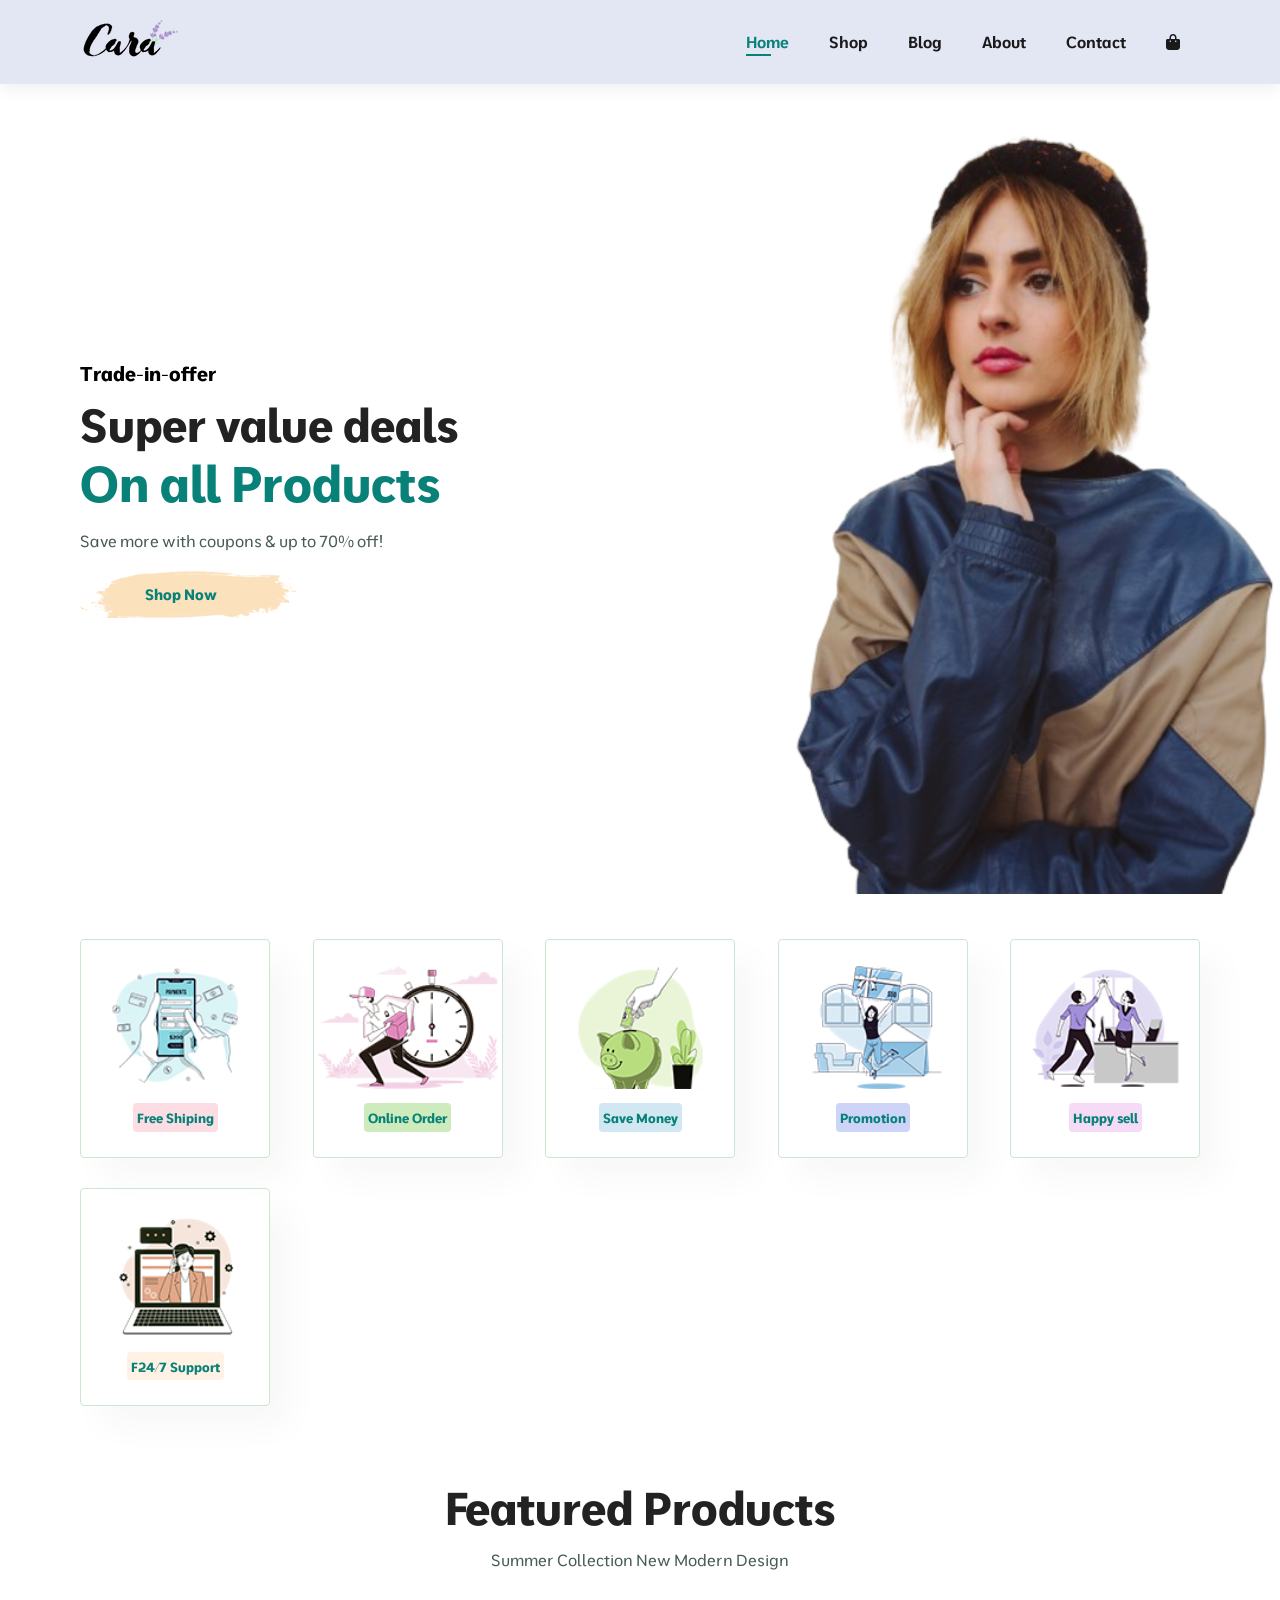
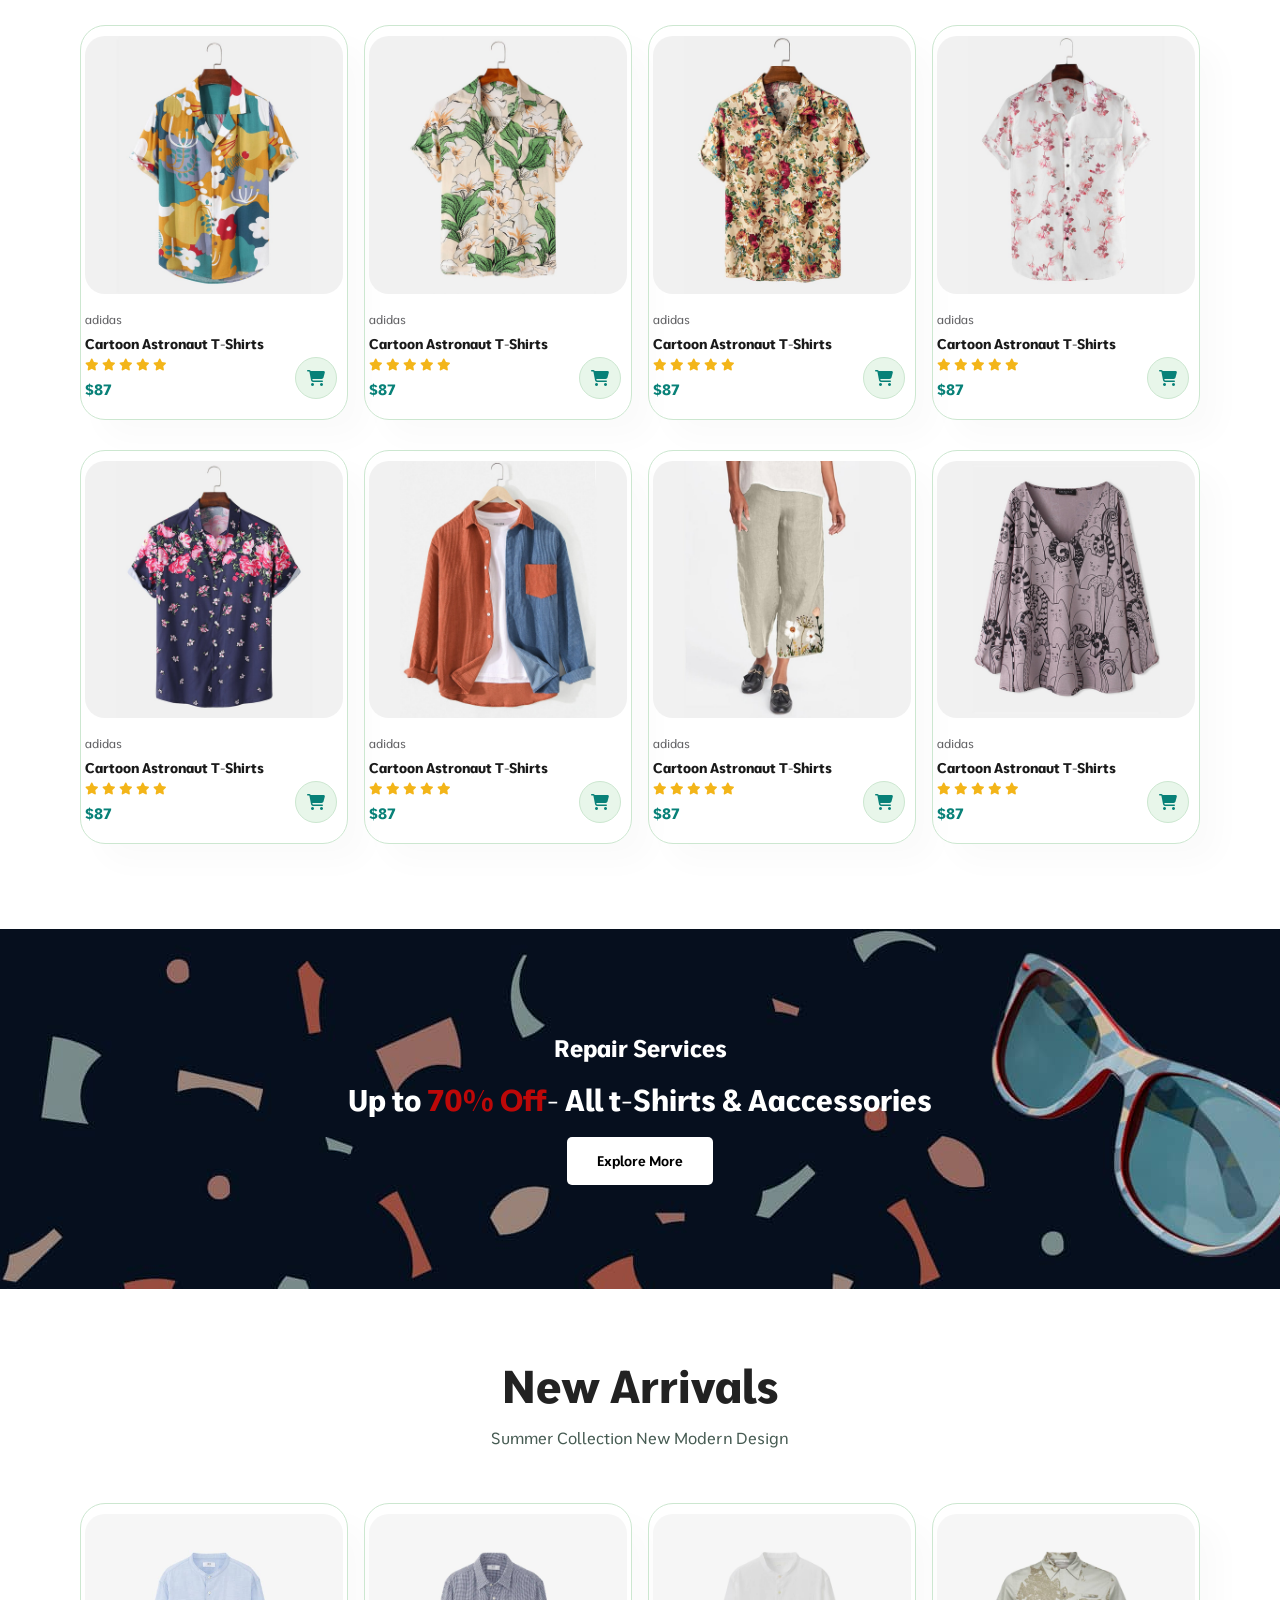
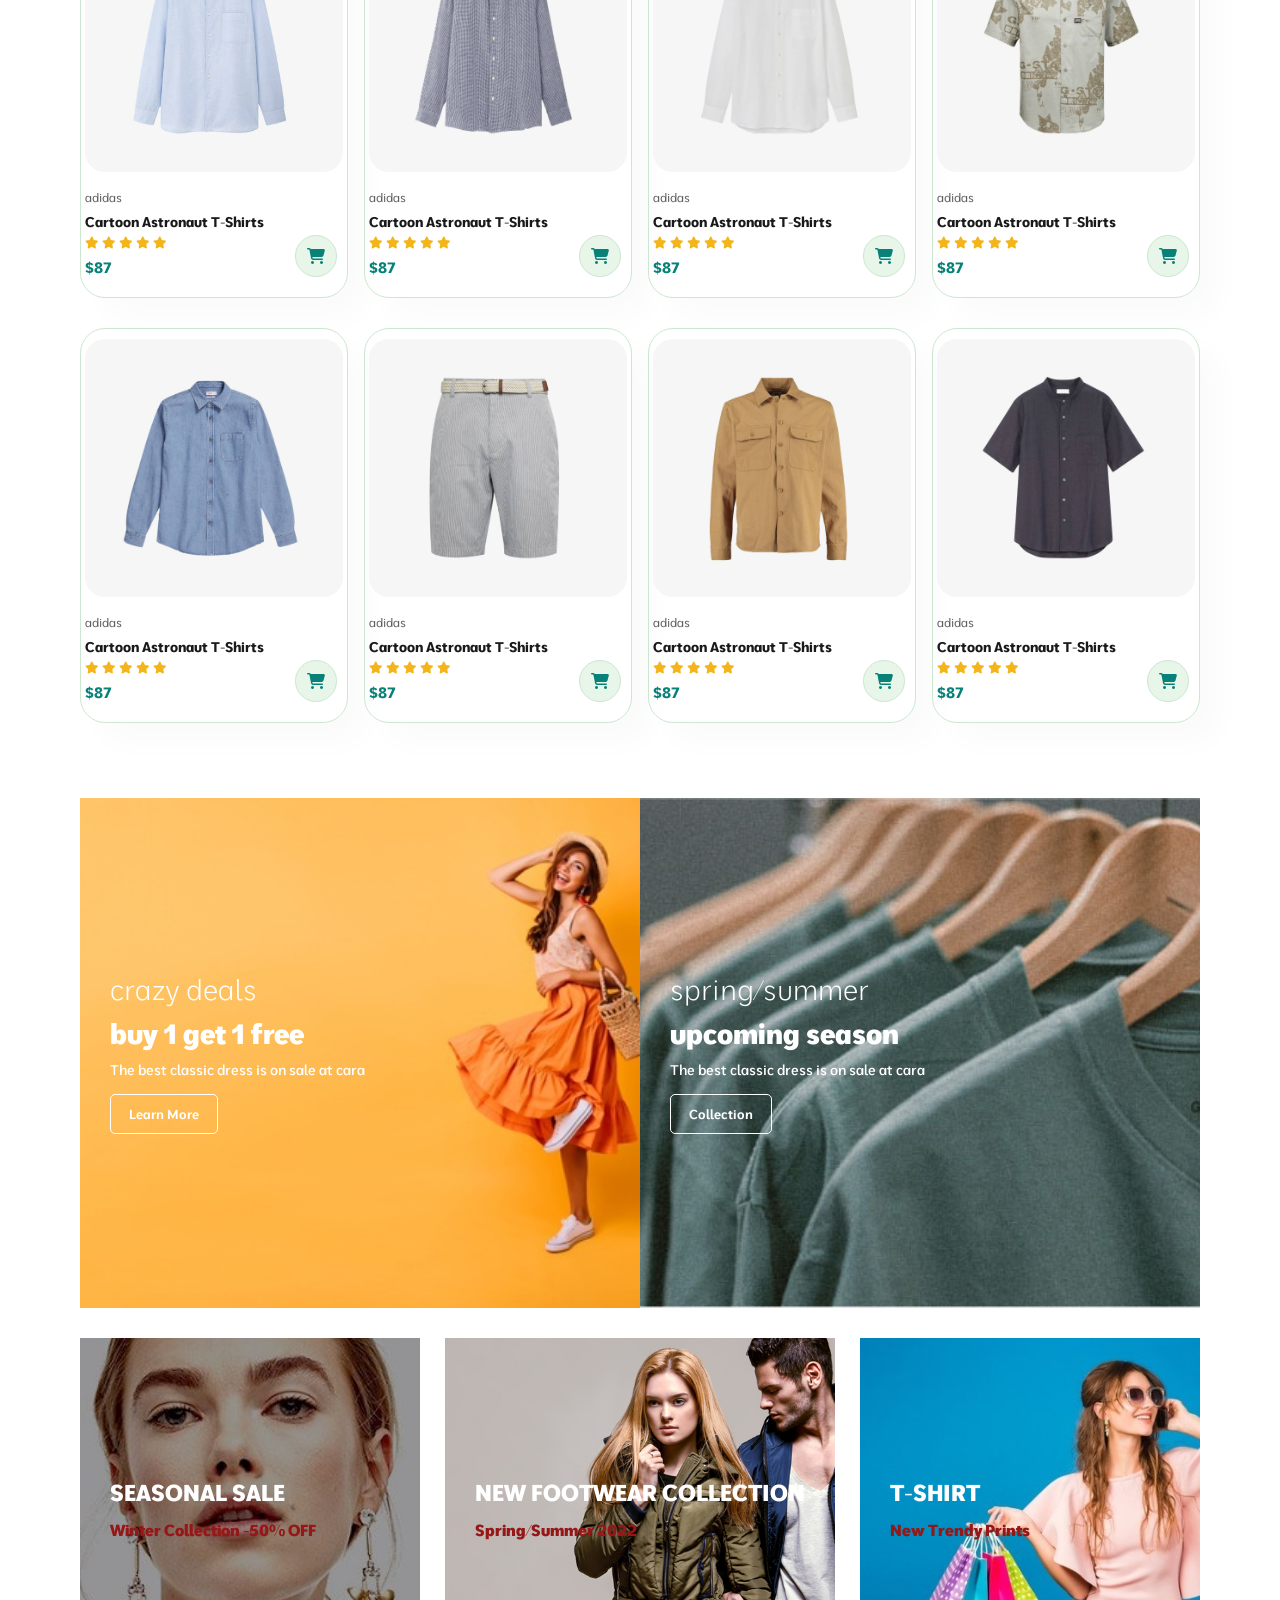
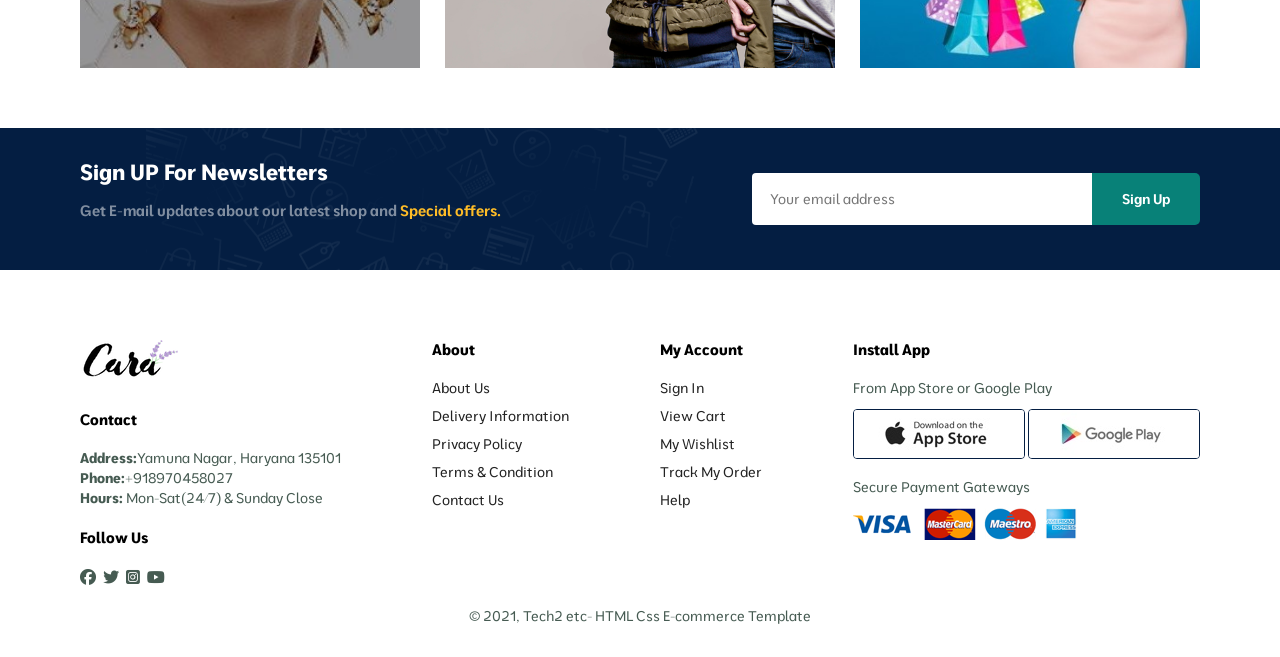
==== commit d3ed9786: "new changes" ====
--- a/index.html
+++ b/index.html
@@ -8,7 +8,7 @@
     <link rel="stylesheet" href="https://cdnjs.cloudflare.com/ajax/libs/font-awesome/6.6.0/css/all.min.css" integrity="sha512-Kc323vGBEqzTmouAECnVceyQqyqdsSiqLQISBL29aUW4U/M7pSPA/gEUZQqv1cwx4OnYxTxve5UMg5GT6L4JJg==" crossorigin="anonymous" referrerpolicy="no-referrer" />
 
     <link rel="stylesheet" href="style.css">  
-    <link rel="icon" href="img/blog/b4.jpg" sizes="16x16" type="image/x-icon">
+    <link rel="favicon" href="img/blog/b4.jpg" sizes="16x16" type="image/x-icon">
     <link rel="apple-touch-icon" href="img/blog/b4.jpg">  
  
 </head>
@@ -454,7 +454,7 @@
 
 
    <div class="copyright">
-      <p>@ 2021, Tech2 etc- HTML  Css E-commerce Template</p>
+      <p>&copy; 2021, Tech2 etc- HTML  Css E-commerce Template</p>
    </div>
 </section>
 
--- a/style.css
+++ b/style.css
@@ -1140,10 +1140,8 @@
     display:flex;
     align-items:center;
     justify-content:space-between;
-   
-    
-    
-}
+}
+
 #cart-page .left-cart{
    width:50%;
    margin-bottom:30px;
